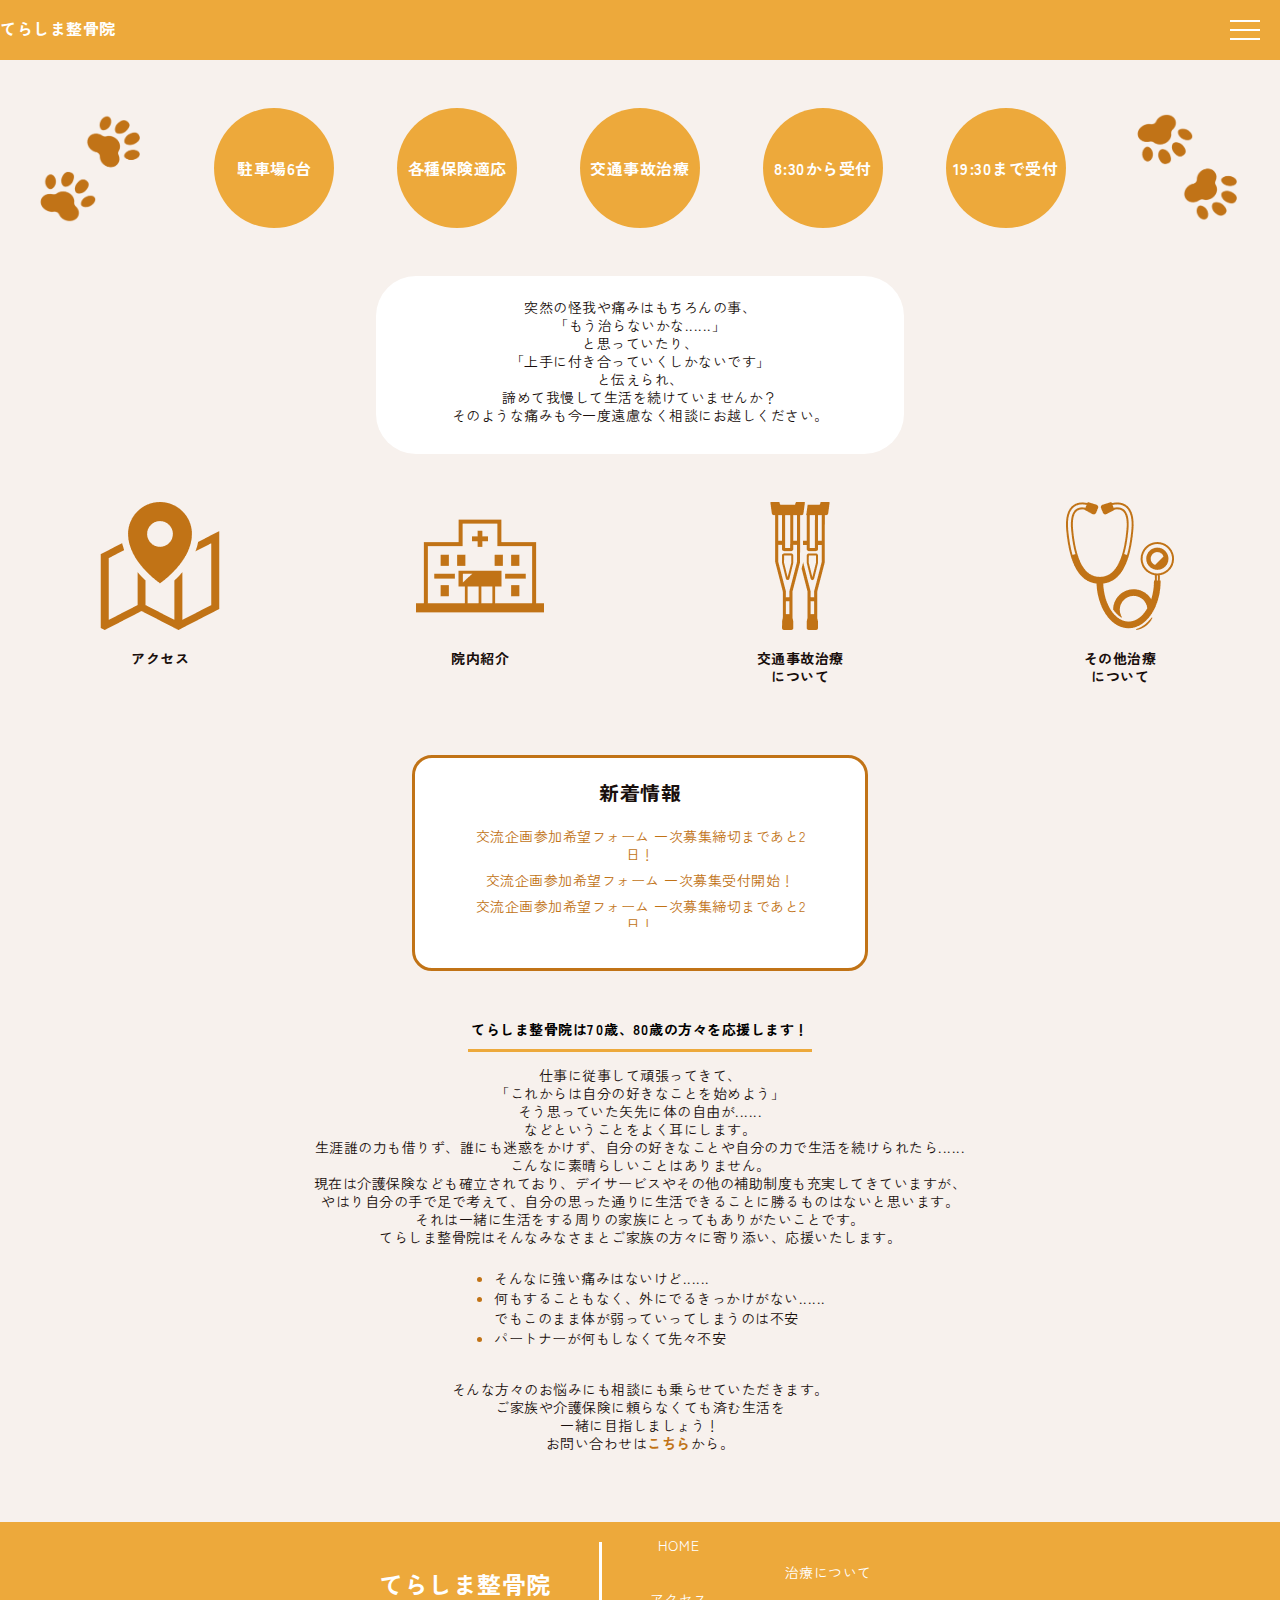
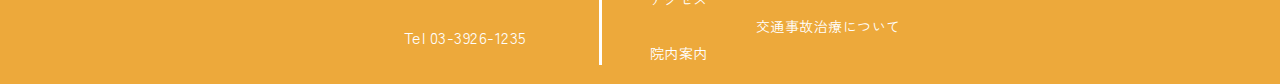
==== index.html @ 657b1b7a "Rename Index.html to index.html" ====
<!DOCTYPE html>
<html lang="ja">
<head>
     <meta charset="utf-8">
     <title>てらしま整骨院</title>
     <link rel="stylesheet" href="statics/style.css">
     <link rel="preconnect" href="https://fonts.googleapis.com">
<link rel="preconnect" href="https://fonts.gstatic.com" crossorigin>
<link href="https://fonts.googleapis.com/css2?family=Zen+Kaku+Gothic+New:wght@400;700&display=swap" rel="stylesheet">
<script src="https://ajax.googleapis.com/ajax/libs/jquery/3.4.1/jquery.min.js"></script>
      <script type="text/javascript" src="statics/index.js"></script>
</head>

<body>
  <header class="bar">
    <div class="menu">
        <span class="menu__line menu__line--top"></span>
        <span class="menu__line menu__line--center"></span>
        <span class="menu__line menu__line--bottom"></span>
  </div>
    <nav class="gnav">
        <div class="gnav__wrap">
            <ul class="gnav__menu">
              <li class="gnav__menu__item"><a href="Index.html">Top</a></li>
              <li class="gnav__menu__item"><a href="./pages/access.html">アクセス</a></li>
              <li class="gnav__menu__item"><a href="./pages/hospital.html">院内紹介</a></li>
              <li class="gnav__menu__item"><a href="./pages/accident.html">交通事故治療について</a></li>
              <li class="gnav__menu__item"><a href="./pages/heal.html">その他治療について</a></li>
            </ul>
        </div>
    </nav>
        <div class="logo">
            <p>てらしま整骨院</p>
            </div>
</header>
   <!--おすすめpc-->
   <div class="osusume">
     <div class="osu_img_container">
        <img class="osu_img" src="./image/otete.png">
     </div>
     <div class="osu_circle">駐車場6台</div>
     <div class="osu_circle">各種保険適応</div>
     <div class="osu_circle">交通事故治療</div>
     <div class="osu_circle">8:30から受付</div>
     <div class="osu_circle">19:30まで受付</div>
     <div class="osu_img_container">
        <img class="osu_img" src="./image/gyakuotete.png">
     </div>
   </div>
    <!--おすすめsp-->
    <div class="osusumesp">
        <div class="osu_circle">駐車場6台</div>
        <div class="osu_circle">各種保険適応</div>
        <div class="osu_circle">交通事故治療</div>
        <div class="osu_circle">8:30から受付</div>
        <div class="osu_circle">19:30まで受付</div>
      </div>
   <!--挨拶-->
   <div class="aisatu">
    <p class="paragraph">突然の怪我や痛みはもちろんの事、
        <br />「もう治らないかな......」
        <br />と思っていたり、
        <br />「上手に付き合っていくしかないです」
        <br />と伝えられ、
        <br />諦めて我慢して生活を続けていませんか？
        <br />そのような痛みも今一度遠慮なく相談にお越しください。</p>
   </div>
   <!--アイコンボタン-->
   <div class="icon_top iconbtn">
    
    <div class="icon_container">
        <a href="./pages/access.html">
        <img src="./image/map.png">
        <p class="paragraph">アクセス</p>
       </a>
    </div>
    <div class="icon_container">
        <a href="./pages/hospital.html">
        <img src="./image/hospital.png">
        <p class="paragraph">院内紹介</p>
        </a>
    </div>
    <div class="icon_container">
        <a href="./pages/accident.html">
        <img src="./image/tue.png">
        <p class="paragraph">交通事故治療<br class="nashi" />について</p>
    </a>
    </div>
    <div class="icon_container">
        <a href="./pages/heal.html">
        <img src="./image/ear.png">
        <p class="paragraph">その他治療<br class="nashi" />について</p>
    </a>
    </div>
   </div>
 <!--NEWS-->
 <div class="news">
  <p>新着情報</p>
  <div class="newscontainer">
   <div class="paragraph"><a href="pages/event.html#tour">交流企画参加希望フォーム 一次募集締切まであと2日！</a></div>
   <div class="paragraph"><a href="pages/event.html#tour">交流企画参加希望フォーム 一次募集受付開始！</a></div>
   <div class="paragraph"><a href="pages/event.html#tour">交流企画参加希望フォーム 一次募集締切まであと2日！</a></div>
   <div class="paragraph"><a href="pages/event.html#tour">交流企画参加希望フォーム 一次募集受付開始！</a></div>
   <div class="paragraph"><a href="pages/event.html#tour">交流企画参加希望フォーム 一次募集締切まであと2日！</a></div>
   <div class="paragraph"><a href="pages/event.html#tour">交流企画参加希望フォーム 一次募集受付開始！</a></div>
   <div class="paragraph">対面説明会 参加希望フォームは<a href="https://docs.google.com/forms/d/e/1FAIpQLSclxm2qaAjPRRUA55MydFYBVwnnfTI-fxwsibBX_OGSdzU8xg/viewform" target="_blank" rel="noreferrer noopener">こちら</a>から！</div>
  </div>
 </div>

 <!--応援します！-->
 <div class="shinia">
    <p class="underline ouen">てらしま整骨院は70歳、80歳の方々を応援します！</p>
    <p class="paragraph ouentext">
        仕事に従事して頑張ってきて、
        <br />「これからは自分の好きなことを始めよう」
        <br />そう思っていた矢先に体の自由が......
        <br />などということをよく耳にします。
        <br />生涯誰の力も借りず、誰にも迷惑をかけず、自分の好きなことや自分の力で生活を続けられたら......
        <br />こんなに素晴らしいことはありません。
        <br />現在は介護保険なども確立されており、デイサービスやその他の補助制度も充実してきていますが、
        <br />やはり自分の手で足で考えて、自分の思った通りに生活できることに勝るものはないと思います。
        <br />それは一緒に生活をする周りの家族にとってもありがたいことです。
        <br />てらしま整骨院はそんなみなさまとご家族の方々に寄り添い、応援いたします。
    </p>
    <ul class="top_ul">
        <li><span>そんなに強い痛みはないけど......</span></li>
        <li><span>何もすることもなく、外にでるきっかけがない......<br />でもこのまま体が弱っていってしまうのは不安</span></li>
        <li><span>パートナーが何もしなくて先々不安</span></li>
    </ul>
   <p class="paragraph ouentext">
        <br />そんな方々のお悩みにも相談にも乗らせていただきます。
        <br />ご家族や介護保険に頼らなくても済む生活を
        <br />一緒に目指しましょう！
        <br />お問い合わせは<a href="tel:0339261235">こちら</a>から。
    </p>
 </div>
 <div class="footer">
    <div class="name">
        <p class="tera pargraph">
            てらしま整骨院
        </p>
        <p>
           Tel 03-3926-1235
        </p>
    </div>
    <div class="f_content">
            <p class="paragraph"><a href="Index.html">HOME</a></p>
            <p class="paragraph"><a href="./pages/access.html">アクセス</a></p>
            <p class="paragraph"><a href="./pages/hospital.html">院内案内</a></p>
    </div>
    <div class="f_content">
        <p class="paragraph"><a href="./pages/heal.html">治療について</a></p> 
        <p class="paragraph"><a href="./pages/accident.html">交通事故治療について</a></p>
    </div>
</div>
 <style>
    /*おすすめ*/
    .osusume,.osusumesp,.icon_top{
        display: flex;
        flex-direction: row;
        justify-content: space-around;
        margin: 3rem 0 3rem 0;
    }
    .osu_img_container{
        width: 120px;
        height: 120px;
    }
    .osu_img{
        width:100%;
        height: 100%;
    }
    .osu_circle{
      width: 120px;
      height: 120px;
      border-radius: 50%;
      background: #eda93b;
      color:#ffffff;
      font-weight: bold;
      text-align:center;
      line-height: 120px;
    }
    /*挨拶*/
    .aisatu{
        background-color: #ffffff;
        width: 40%;
        margin: 0 auto;
        padding: 0.5em;
        text-align: center;
        border-radius: 40px;
    }
    /*アイコンボタン*/
    .iconbtn{
        width: 100%;
    }
    .icon_container{
        text-align: center;
        width: 10%;
    }
    .icon_container p{
        font-weight: bold;
    }
    .icon_container img{
        width: 100%;
    }
    .iconbtn a{
        text-decoration: none;
        color: #190F0C;
    }
 /*NEWS*/
   .news{
     background-color: #ffffff;
     width: 450px;
     height: 200px;
     margin: 0 auto;
     border-radius: 20px;
     padding-bottom: 10px;
     margin-top: 10px;
     border: #C17316 solid 3px;
   }
 .newscontainer{
   display:flex;
   margin: 0 auto;
   flex-direction: column;
 overflow-y: scroll;
 width: 350px;
 height: 100px;
 text-align: center;
 }
.newscontainer a{
   color:#c17316;
   text-decoration: none;
 }
 
.newscontainer a:hover{
   color:#eda93b;
   text-decoration: none;
 }
 
   .news p{
   text-align: center;
   font-weight: bold;
   font-size: 20px;
   color: #190F0C;
 }
 .newscontainer paragraph{
 padding-left: 20px;
 }
 .newscontainer::-webkit-scrollbar{
 border-radius: 3px;
 width: 7px;
 }
 .newscontainer::-webkit-scrollbar-track{
 background-color: #ffffff;
 border-radius: 3px;

 }
 .newscontainer::-webkit-scrollbar-thumb{
 background: #c17316;
 border-radius: 6px;
 }
/*応援します！*/
.shinia{
    padding: 3rem 0 3rem 0;
}

.ouen{
    font-weight: bold;
    font-size: 14px;
    margin: 0 auto;
}
.ouentext{
    text-align: center;
}
.ouentext a{
    font-weight: bold;
    color:#c17316;
   text-decoration: none;
}
.ouentext a:hover{
    color:#eda93b;
   text-decoration: none;
}
.top_ul{
    margin: auto;
}
/*sp版まだ途中*/
@media screen and (max-width: 1024px) {
    .osu_img_container{
        width: 70px;
        height: 70px;
    }
    .osu_circle{
      width: 80px;
      height: 80px;
      line-height: 80px;
      font-size: 10px;
    }
    
  }
  @media screen and (min-width: 767px) {
    .osusumesp{
        display: none;
    } 
  }
  @media screen and (max-width: 767px) {
    .aisatu{
        width: 60%;
    }
    .osusume{
        display:none;
    }
    .shinia{
        padding: 3rem;
    }
    .icon_container p{
        font-size: 12px;
    }
    .nashi{
        display:none;
    }
    .osusumesp{
        flex-wrap: wrap;
    }
  }
 </style>
 </body>

</html>
---- statics/style.css ----
html{
    height: 100%;
}    
body {
  font-family: "Zen Kaku Gothic New", sans-serif;
  background-color:#F7F1ED;
  margin: 0;
  padding-top: 60px;
  width:100%;
  position: relative;
  letter-spacing: 0.5px;
}
.paragraph{
    width:100%;
    letter-spacing: 0.5px;
    line-height: 18px;
    font-size: 14px;
    padding-bottom: 8px;
    font-weight: 400;
    color:#190F0C;
}
/*アンダーライン*/
.underline{
    margin: 0 auto;
    font-weight: bold;
    border-bottom: 3px #eda93b solid;
    padding: 0 3px 10px 3px;
    width: fit-content
} 
/*リスト*/
ul{
    width: fit-content;
    color:#190F0C;
    font-size: 14px;
  }
  li{
    color: #C17316;
  }
  span{
    color: #190F0C;
  }
/*header*/
header{
  width:100%;
  height:60px;
  background-color: #eda93b;
  position: fixed;
  top:0;
}

.logo{
    color: #ffffff;
    font-weight: bold;
}

.bar{
    z-index: 100;
    background-color: #eda93b;
}

/*menu*/
.menu{
    height: 20px;/*menubar size*/
    width: 30px;/*menubar size*/
    position: fixed;/*menubar position*/
    right: 20px;/*menubar position*/
    top: 20px;/*menubar position*/
    z-index: 99;/*menubar 一番手前側に配置*/
    cursor: pointer;/*カーソルを指の形に変更*/
}
.menu__line{
    background: #ffffff;/*bar color*/
    display: block;/*https://saruwakakun.com/html-css/basic/display*/
    height: 2px;/*bar thickness*/
    position: absolute;/*絶対位置*/
    width: 100%;/*棒の長さ*/
    transition-duration: .1s;
}
.menu__line--center{
    top: 9px;/*棒の位置*/
        transition-duration: .1s;
}
.menu__line--bottom{
    bottom: 0;/*下の棒の位置*/
        transition-duration: .1s;
}
.menu__line--top.active{
    top: 8px;
    transform: rotate(45deg);/*上の棒の挙動*/
    background-color: #ffffff;
}
.menu__line--center.active{
    transform:scaleX(0);/*真ん中の棒の挙動*/
}
.menu__line--bottom.active{
    bottom: 10px;
    transform: rotate(135deg);/*下の棒の挙動*/
    background-color: #ffffff;
}
.bar.active{
    background-color: #eda93b;
}
/*gnav*/
/*箱*/

.gnav{
    background: #eda93b;
    margin-top: 60px;
    height:100%;
    display:none;
    width: 100%;
    z-index: 98;
    position: fixed;
}
.gnav__wrap{
    align-items:center;
    text-align: center;
    display: flex;
    height: 100%;
    width: 100%;
    line-height: 0.5;
}

.gnav__menu{
    width:100%;
    position: absolute;
    left:50%;
    top:2px;
    height:90%;
    margin-bottom:30;
    overflow:auto;
    transform:translateX(-50%);
    list-style: none;
    padding: 0;
}

.gnav__menu::-webkit-scrollbar{
  width: 10px;
 }
 .gnav__menu::-webkit-scrollbar-track{
  background-color: #ffffff;
 }
 .gnav__menu::-webkit-scrollbar-thumb{
  background-color: #ffffff;
 }

.gnav__menu__item{
    text-align: center;
    margin-bottom: 70px;
    
}
.gnav__menu__item a{
      color: #ffffff;
    font-size: 1.3em;
    font-weight: bold;
      text-decoration: none;
    transition:.5s;/*黒く変わるまで*/
}
.gnav__menu__item a:hover{
    color: #fff
}


@media print, screen and (max-width:1200px){
  header{
    width:100%;
    height:60px;
    background-color: #eda93b;
    position: fixed;
    top:0;
    }
    .logo{
      padding-top: 5px;
  }
  .bar{
      z-index: 100;
  }
  
}
/*hero*/
.hero{
  position: relative;
}
.herophoto{
  width: 100%;
}

.hero p {
  position:absolute;
  top: 50%;
  left: 50%;
  -ms-transform: translate(-50%,-50%);
  -webkit-transform: translate(-50%,-50%);
  transform: translate(-50%,-50%);
  margin:0;
  padding:0;
  font-size: 3.5vw;
  font-weight: bold;
  color: #C17316;
}

/*footer*/

.footer{
    display: flex;
    flex-wrap: nowrap;
    align-items: center;
    justify-content: center;
    background-color: #eda93b;
    color:#ffffff;
    width: 100%;
}
.footer a{
    color:#ffffff;
    text-decoration: none;
}
.f_content{
    display: flex;
    flex-direction: column;
    padding-left: 3rem;
    text-align: center;
    
}
.name{
    border-right: #ffffff solid 3px;
    height: 20%;
    padding-right: 3rem;
    text-align: center;
}
.tera{
    font: bold 24px "Zen Kaku Gothic New", sans-serif;
    color: #ffffff;
  }
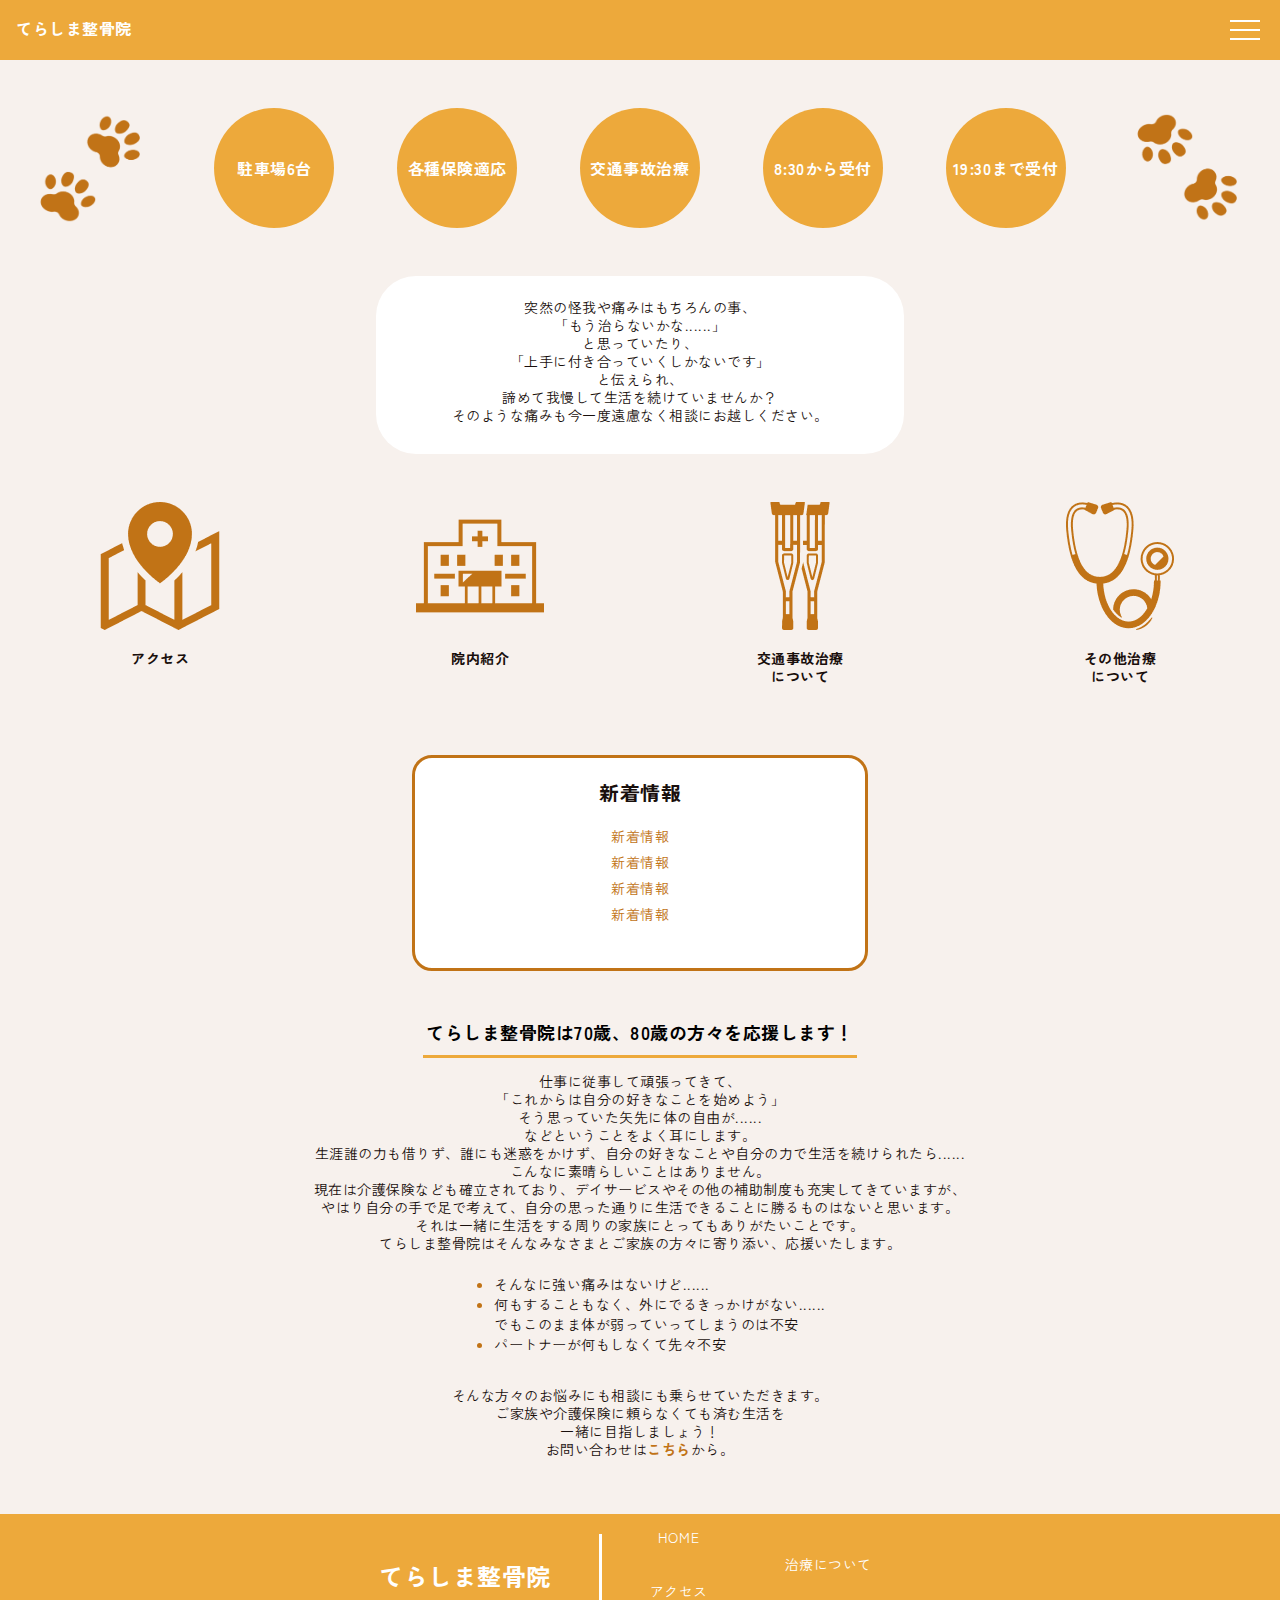
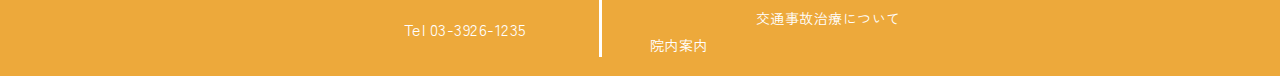
==== commit 5339b038: "aaa" ====
--- a/index.html
+++ b/index.html
@@ -2,13 +2,14 @@
 <html lang="ja">
 <head>
      <meta charset="utf-8">
+     <meta name="viewport" content="width=device-width, initial-scale=1, shrink-to-fit=no">
      <title>てらしま整骨院</title>
-     <link rel="stylesheet" href="statics/style.css">
+     <link rel="stylesheet" href="style.css">
      <link rel="preconnect" href="https://fonts.googleapis.com">
 <link rel="preconnect" href="https://fonts.gstatic.com" crossorigin>
 <link href="https://fonts.googleapis.com/css2?family=Zen+Kaku+Gothic+New:wght@400;700&display=swap" rel="stylesheet">
 <script src="https://ajax.googleapis.com/ajax/libs/jquery/3.4.1/jquery.min.js"></script>
-      <script type="text/javascript" src="statics/index.js"></script>
+      <script type="text/javascript" src="index.js"></script>
 </head>
 
 <body>
@@ -21,11 +22,11 @@
     <nav class="gnav">
         <div class="gnav__wrap">
             <ul class="gnav__menu">
-              <li class="gnav__menu__item"><a href="Index.html">Top</a></li>
+              <li class="gnav__menu__item"><a href="index.html">Top</a></li>
               <li class="gnav__menu__item"><a href="./pages/access.html">アクセス</a></li>
               <li class="gnav__menu__item"><a href="./pages/hospital.html">院内紹介</a></li>
               <li class="gnav__menu__item"><a href="./pages/accident.html">交通事故治療について</a></li>
-              <li class="gnav__menu__item"><a href="./pages/heal.html">その他治療について</a></li>
+              <li class="gnav__menu__item"><a href="./pages/heal.html">治療について</a></li>
             </ul>
         </div>
     </nav>
@@ -52,6 +53,8 @@
         <div class="osu_circle">駐車場6台</div>
         <div class="osu_circle">各種保険適応</div>
         <div class="osu_circle">交通事故治療</div>
+    </div>
+    <div class="osusumesp">
         <div class="osu_circle">8:30から受付</div>
         <div class="osu_circle">19:30まで受付</div>
       </div>
@@ -97,20 +100,20 @@
  <div class="news">
   <p>新着情報</p>
   <div class="newscontainer">
-   <div class="paragraph"><a href="pages/event.html#tour">交流企画参加希望フォーム 一次募集締切まであと2日！</a></div>
-   <div class="paragraph"><a href="pages/event.html#tour">交流企画参加希望フォーム 一次募集受付開始！</a></div>
-   <div class="paragraph"><a href="pages/event.html#tour">交流企画参加希望フォーム 一次募集締切まであと2日！</a></div>
-   <div class="paragraph"><a href="pages/event.html#tour">交流企画参加希望フォーム 一次募集受付開始！</a></div>
-   <div class="paragraph"><a href="pages/event.html#tour">交流企画参加希望フォーム 一次募集締切まであと2日！</a></div>
-   <div class="paragraph"><a href="pages/event.html#tour">交流企画参加希望フォーム 一次募集受付開始！</a></div>
-   <div class="paragraph">対面説明会 参加希望フォームは<a href="https://docs.google.com/forms/d/e/1FAIpQLSclxm2qaAjPRRUA55MydFYBVwnnfTI-fxwsibBX_OGSdzU8xg/viewform" target="_blank" rel="noreferrer noopener">こちら</a>から！</div>
+   <div class="paragraph"><a href="pages/event.html#tour">新着情報</a></div>
+   <div class="paragraph"><a href="pages/event.html#tour">新着情報</a></div>
+   <div class="paragraph"><a href="pages/event.html#tour">新着情報</a></div>
+   <div class="paragraph"><a href="pages/event.html#tour">新着情報</a></div>
+   <div class="paragraph"><a href="pages/event.html#tour">新着情報</a></div>
+   <div class="paragraph"><a href="pages/event.html#tour">新着情報</a></div>
+   <div class="paragraph">何とかは<a href="https://docs.google.com/forms/d/e/1FAIpQLSclxm2qaAjPRRUA55MydFYBVwnnfTI-fxwsibBX_OGSdzU8xg/viewform" target="_blank" rel="noreferrer noopener">こちら</a>から！</div>
   </div>
  </div>
 
  <!--応援します！-->
  <div class="shinia">
     <p class="underline ouen">てらしま整骨院は70歳、80歳の方々を応援します！</p>
-    <p class="paragraph ouentext">
+    <p class="ouentext">
         仕事に従事して頑張ってきて、
         <br />「これからは自分の好きなことを始めよう」
         <br />そう思っていた矢先に体の自由が......
@@ -127,7 +130,7 @@
         <li><span>何もすることもなく、外にでるきっかけがない......<br />でもこのまま体が弱っていってしまうのは不安</span></li>
         <li><span>パートナーが何もしなくて先々不安</span></li>
     </ul>
-   <p class="paragraph ouentext">
+   <p class="ouentext">
         <br />そんな方々のお悩みにも相談にも乗らせていただきます。
         <br />ご家族や介護保険に頼らなくても済む生活を
         <br />一緒に目指しましょう！
@@ -144,7 +147,7 @@
         </p>
     </div>
     <div class="f_content">
-            <p class="paragraph"><a href="Index.html">HOME</a></p>
+            <p class="paragraph"><a href="index.html">HOME</a></p>
             <p class="paragraph"><a href="./pages/access.html">アクセス</a></p>
             <p class="paragraph"><a href="./pages/hospital.html">院内案内</a></p>
     </div>
@@ -236,7 +239,7 @@
    text-decoration: none;
  }
  
-   .news p{
+.news p{
    text-align: center;
    font-weight: bold;
    font-size: 20px;
@@ -260,16 +263,23 @@
  }
 /*応援します！*/
 .shinia{
-    padding: 3rem 0 3rem 0;
+    margin: 3rem 0 3rem 0;
 }
 
 .ouen{
     font-weight: bold;
-    font-size: 14px;
+    font-size: 18px;
     margin: 0 auto;
 }
 .ouentext{
     text-align: center;
+    width:100%;
+    letter-spacing: 0.5px;
+    line-height: 18px;
+    font-size: 14px;
+    padding-bottom: 8px;
+    font-weight: 400;
+    color:#190F0C;
 }
 .ouentext a{
     font-weight: bold;
@@ -297,20 +307,36 @@
     }
     
   }
-  @media screen and (min-width: 767px) {
+  @media screen and (min-width: 768px) {
     .osusumesp{
         display: none;
     } 
   }
   @media screen and (max-width: 767px) {
+    .news{
+        width: 280px;
+        height: 180px;
+        margin-top: 10px;
+
+    }
+    .newscontainer{
+        width: 250px;
+    }
     .aisatu{
-        width: 60%;
+        width: 80%;
     }
     .osusume{
         display:none;
     }
-    .shinia{
-        padding: 3rem;
+    .osusumesp,.icon_top{
+        margin: 1rem 0 1rem 0;
+    }
+    .iconbtn{
+        flex-wrap: wrap;
+    }
+    .icon_container{
+        width: 25%;
+        margin: 2rem;
     }
     .icon_container p{
         font-size: 12px;
@@ -318,9 +344,13 @@
     .nashi{
         display:none;
     }
-    .osusumesp{
-        flex-wrap: wrap;
-    }
+    .ouen{
+        font-size: 14px;
+    }
+    .shinia{
+        margin: 2rem 1rem 1rem 1rem;
+    }
+   
   }
  </style>
  </body>
--- a/style.css
+++ b/style.css
@@ -0,0 +1,258 @@
+@import url('https://fonts.googleapis.com/css2?family=Zen+Kaku+Gothic+New:wght@400;700&display=swap');
+html{
+    height: 100%;
+}    
+body {
+  font-family: "Zen Kaku Gothic New", sans-serif;
+  background-color:#F7F1ED;
+  margin: 0;
+  padding-top: 60px;
+  width:100%;
+  position: relative;
+  letter-spacing: 0.5px;
+  min-height: 100vh;
+  padding-bottom: 162px;
+  box-sizing: border-box;
+}
+@media screen and (max-width: 767px){
+  body{
+    padding-bottom:198px;
+  }
+}
+.paragraph{
+    width:100%;
+    letter-spacing: 0.5px;
+    line-height: 18px;
+    font-size: 14px;
+    padding-bottom: 8px;
+    font-weight: 400;
+    color:#190F0C;
+}
+/*アンダーライン*/
+.underline{
+    margin: 0 auto;
+    font-weight: bold;
+    border-bottom: 3px #eda93b solid;
+    padding: 0 3px 10px 3px;
+    width: fit-content
+} 
+/*リスト*/
+ul{
+    width: fit-content;
+    color:#190F0C;
+    font-size: 14px;
+  }
+  li{
+    color: #C17316;
+  }
+  span{
+    color: #190F0C;
+  }
+/*header*/
+header{
+  width:100%;
+  height:60px;
+  background-color: #eda93b;
+  position: fixed;
+  top:0;
+}
+
+.logo{
+    color: #ffffff;
+    font-weight: bold;
+    margin-left: 1rem;
+}
+
+.bar{
+    z-index: 100;
+    background-color: #eda93b;
+}
+
+/*menu*/
+.menu{
+    height: 20px;/*menubar size*/
+    width: 30px;/*menubar size*/
+    position: fixed;/*menubar position*/
+    right: 20px;/*menubar position*/
+    top: 20px;/*menubar position*/
+    z-index: 99;/*menubar 一番手前側に配置*/
+    cursor: pointer;/*カーソルを指の形に変更*/
+}
+.menu__line{
+    background: #ffffff;/*bar color*/
+    display: block;/*https://saruwakakun.com/html-css/basic/display*/
+    height: 2px;/*bar thickness*/
+    position: absolute;/*絶対位置*/
+    width: 100%;/*棒の長さ*/
+    transition-duration: .1s;
+}
+.menu__line--center{
+    top: 9px;/*棒の位置*/
+        transition-duration: .1s;
+}
+.menu__line--bottom{
+    bottom: 0;/*下の棒の位置*/
+        transition-duration: .1s;
+}
+.menu__line--top.active{
+    top: 8px;
+    transform: rotate(45deg);/*上の棒の挙動*/
+    background-color: #ffffff;
+}
+.menu__line--center.active{
+    transform:scaleX(0);/*真ん中の棒の挙動*/
+}
+.menu__line--bottom.active{
+    bottom: 10px;
+    transform: rotate(135deg);/*下の棒の挙動*/
+    background-color: #ffffff;
+}
+.bar.active{
+    background-color: #eda93b;
+}
+/*gnav*/
+/*箱*/
+
+.gnav{
+    background: #eda93b;
+    margin-top: 60px;
+    height:100%;
+    display:none;
+    width: 100%;
+    z-index: 98;
+    position: fixed;
+}
+.gnav__wrap{
+    align-items:center;
+    text-align: center;
+    display: flex;
+    height: 100%;
+    width: 100%;
+    line-height: 0.5;
+}
+
+.gnav__menu{
+    width:100%;
+    position: absolute;
+    left:50%;
+    top:2px;
+    height:90%;
+    margin-bottom:30;
+    overflow:auto;
+    transform:translateX(-50%);
+    list-style: none;
+    padding: 0;
+}
+
+.gnav__menu::-webkit-scrollbar{
+  width: 10px;
+ }
+ .gnav__menu::-webkit-scrollbar-track{
+  background-color: #ffffff;
+ }
+ .gnav__menu::-webkit-scrollbar-thumb{
+  background-color: #ffffff;
+ }
+
+.gnav__menu__item{
+    text-align: center;
+    margin-bottom: 70px;
+    
+}
+.gnav__menu__item a{
+      color: #ffffff;
+    font-size: 1.3em;
+    font-weight: bold;
+      text-decoration: none;
+    transition:.5s;/*黒く変わるまで*/
+}
+.gnav__menu__item a:hover{
+    color: #fff
+}
+
+
+@media print, screen and (max-width:1200px){
+  header{
+    width:100%;
+    height:60px;
+    background-color: #eda93b;
+    position: fixed;
+    top:0;
+    }
+    .logo{
+      padding-top: 5px;
+  }
+  .bar{
+      z-index: 100;
+  }
+  
+}
+/*hero*/
+.hero{
+  position: relative;
+}
+.herophoto{
+  width: 100%;
+}
+
+.hero p {
+  position:absolute;
+  top: 50%;
+  left: 50%;
+  -ms-transform: translate(-50%,-50%);
+  -webkit-transform: translate(-50%,-50%);
+  transform: translate(-50%,-50%);
+  margin:0;
+  padding:0;
+  font-size: 3.5vw;
+  font-weight: bold;
+  color: #C17316;
+}
+
+/*footer*/
+
+.footer{
+    display: flex;
+    flex-wrap: nowrap;
+    align-items: center;
+    justify-content: center;
+    background-color: #eda93b;
+    color:#ffffff;
+    width: 100%;
+    position: absolute;
+    bottom: 0;
+}
+.footer a{
+    color:#ffffff;
+    text-decoration: none;
+}
+.f_content{
+    display: flex;
+    flex-direction: column;
+    padding-left: 3rem;
+    text-align: center;
+    
+}
+.name{
+    border-right: #ffffff solid 3px;
+    height: 20%;
+    padding-right: 3rem;
+    text-align: center;
+}
+.tera{
+    font: bold 24px "Zen Kaku Gothic New", sans-serif;
+    color: #ffffff;
+  }
+  @media screen and (max-width: 767px){
+    .name{
+      padding-right:15px; 
+    }
+    .name p{
+      font-size: 14px;
+    }
+    .f_content{
+      padding-left: 10px;
+    }
+  }
+
+  